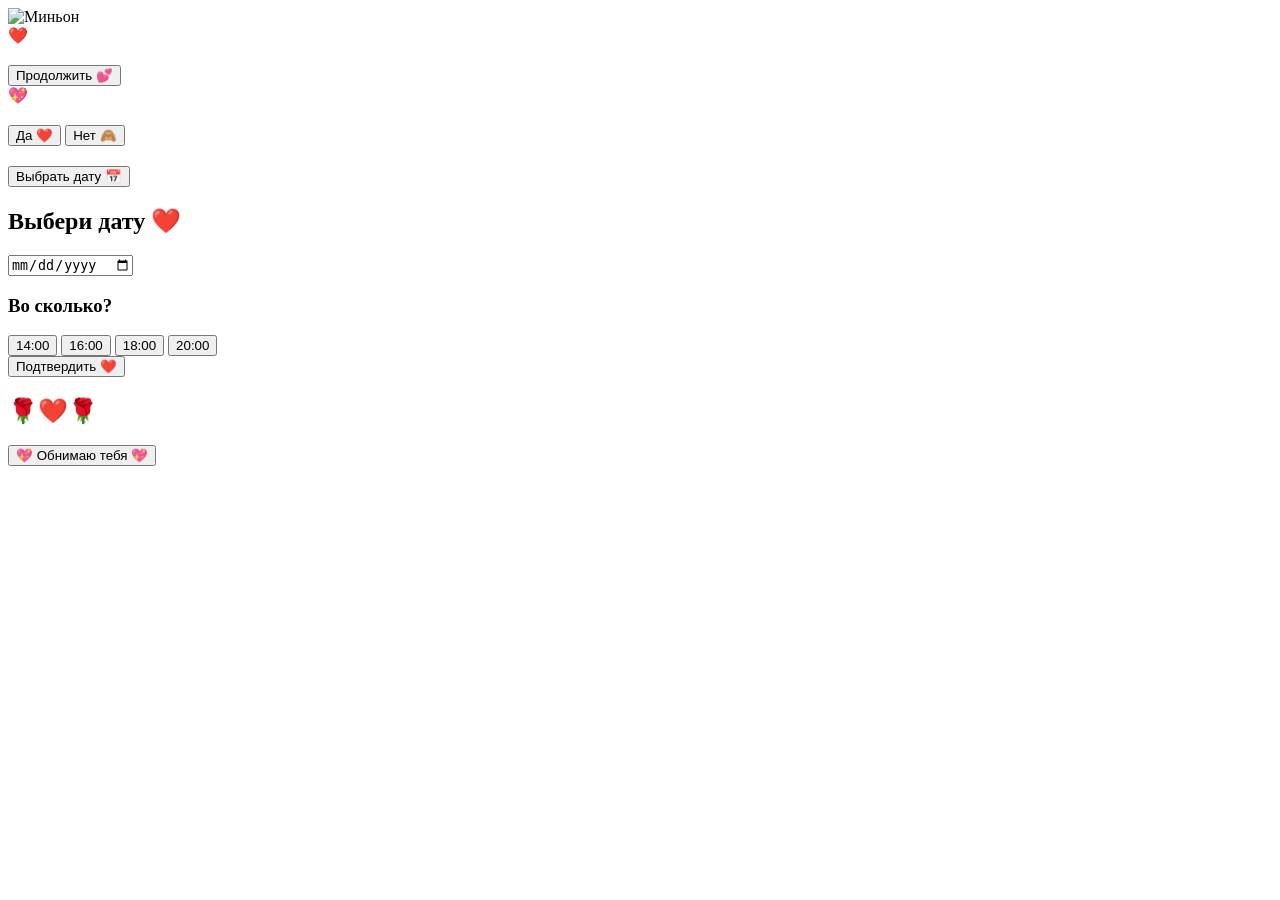
==== index.html @ 379f226e "Rename index (2).html to index.html" ====
<!DOCTYPE html>
<html lang="ru">
<head>
    <meta charset="UTF-8">
    <meta name="viewport" content="width=device-width, initial-scale=1.0">
    <title>Для Любими ❤️</title>

    <!-- Красивый шрифт -->
    <link href="https://fonts.googleapis.com/css2?family=Great+Vibes&family=Poppins:wght@300;400;600&display=swap" rel="stylesheet">

    <link rel="stylesheet" href="style.css">
</head>
<body>

<!-- Анимации -->
<div id="hearts"></div>
<div id="petals"></div>
<div id="roses"></div>

<!-- ===================== Экран 1 ===================== -->

<section class="screen active" id="screen1">

    <div class="glass">

        <img src="images/minion.png" class="minion" alt="Миньон">

        <div class="heart">❤️</div>

        <h1 id="typing"></h1>

        <p id="typing2"></p>

        <button id="startBtn">
            Продолжить 💕
        </button>

    </div>

</section>

<!-- ===================== Экран 2 ===================== -->

<section class="screen" id="screen2">

    <div class="glass">

        <div class="bigHeart">💖</div>

        <h2 id="question"></h2>

        <div class="buttons">

            <button id="yesBtn">
                Да ❤️
            </button>

            <button id="noBtn">
                Нет 🙈
            </button>

        </div>

    </div>

</section>

<!-- ===================== Экран 3 ===================== -->

<section class="screen" id="screen3">

    <div class="envelope" id="envelope">

        <div class="envelope-top"></div>

        <div class="letter">

            <h2 id="loveText"></h2>

            <button id="nextDate">
                Выбрать дату 📅
            </button>

        </div>

    </div>

</section>

<!-- ===================== Экран 4 ===================== -->

<section class="screen" id="screen4">

    <div class="glass">

        <h2>Выбери дату ❤️</h2>

        <input type="date" id="date">

        <h3>Во сколько?</h3>

        <div class="times">

            <button class="time">14:00</button>
            <button class="time">16:00</button>
            <button class="time">18:00</button>
            <button class="time">20:00</button>

        </div>

        <button id="finish">
            Подтвердить ❤️
        </button>

    </div>

</section>

<!-- ===================== Экран 5 ===================== -->

<section class="screen" id="screen5">

    <div class="glass final">

        <h1>🌹❤️🌹</h1>

        <h2 id="finalText"></h2>

        <button id="hug">
            💖 Обнимаю тебя 💖
        </button>

    </div>

</section>

<script src="script.js"></script>

</body>
</html>
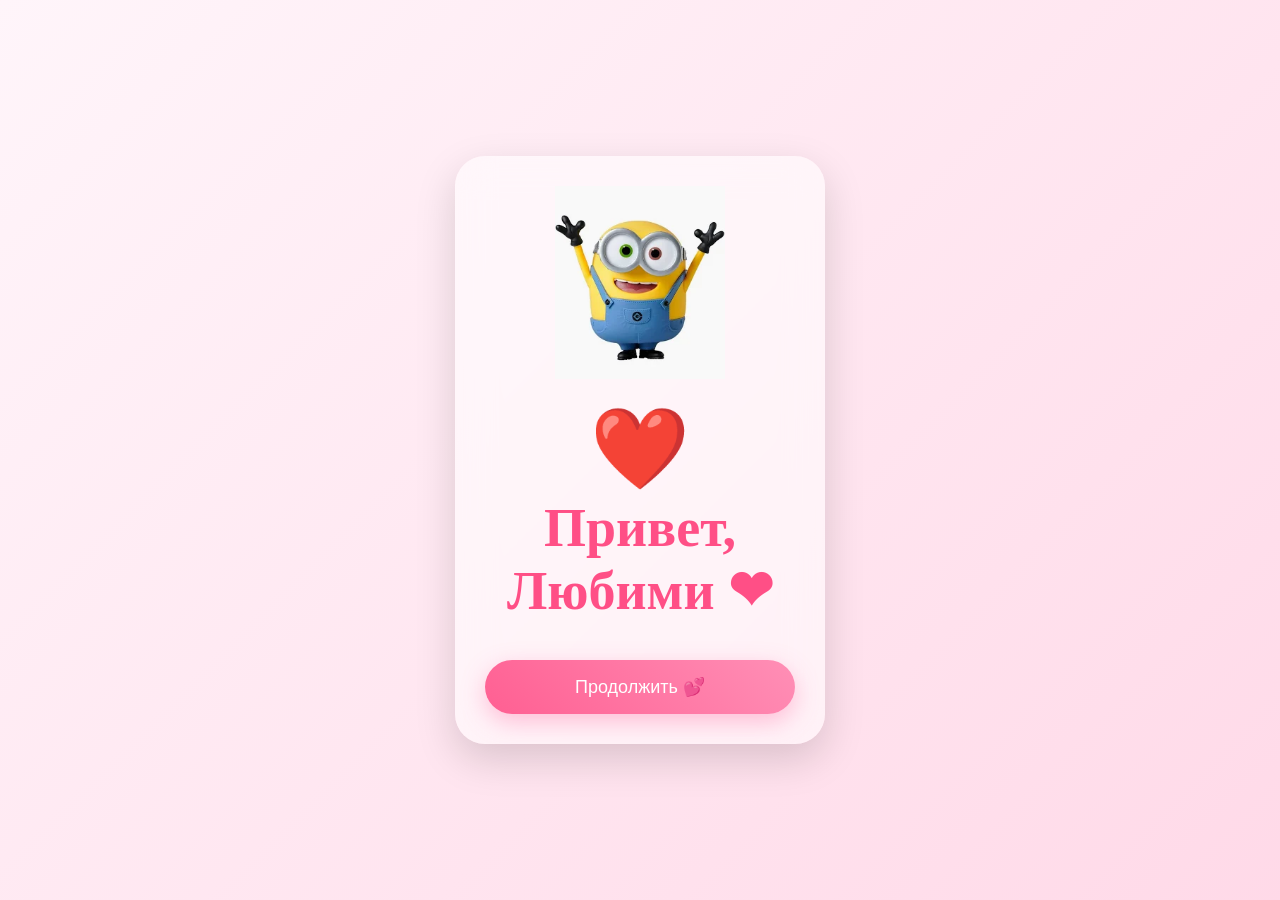
==== commit 8df9bff1: "Update index.html" ====
--- a/index.html
+++ b/index.html
@@ -23,7 +23,7 @@
 
     <div class="glass">
 
-        <img src="images/minion.png" class="minion" alt="Миньон">
+        <img src="minion.png" class="minion" alt="Миньон">
 
         <div class="heart">❤️</div>
 
--- a/style.css
+++ b/style.css
@@ -0,0 +1,398 @@
+*{
+margin:0;
+padding:0;
+box-sizing:border-box;
+font-family:'Poppins',sans-serif;
+}
+
+body{
+
+height:100vh;
+overflow:hidden;
+
+background:linear-gradient(-45deg,
+#ffd6e8,
+#ffeaf3,
+#ffd0e2,
+#fff5fa);
+
+background-size:400% 400%;
+
+animation:bg 12s ease infinite;
+
+}
+
+@keyframes bg{
+
+0%{background-position:0% 50%;}
+50%{background-position:100% 50%;}
+100%{background-position:0% 50%;}
+
+}
+
+.screen{
+
+position:absolute;
+inset:0;
+
+display:none;
+
+justify-content:center;
+align-items:center;
+
+padding:20px;
+
+animation:fade .6s;
+
+}
+
+.screen.active{
+
+display:flex;
+
+}
+
+@keyframes fade{
+
+from{
+
+opacity:0;
+transform:scale(.95);
+
+}
+
+to{
+
+opacity:1;
+transform:scale(1);
+
+}
+
+}
+
+.glass{
+
+width:95%;
+max-width:370px;
+
+padding:30px;
+
+border-radius:30px;
+
+background:rgba(255,255,255,.55);
+
+backdrop-filter:blur(18px);
+
+box-shadow:0 15px 40px rgba(0,0,0,.15);
+
+text-align:center;
+
+}
+
+h1{
+
+font-family:'Great Vibes',cursive;
+
+font-size:54px;
+
+color:#ff4f86;
+
+margin-bottom:15px;
+
+}
+
+h2{
+
+color:#ff4f86;
+
+margin:15px 0;
+
+}
+
+p{
+
+margin-bottom:20px;
+
+}
+
+button{
+
+width:100%;
+
+padding:16px;
+
+margin-top:18px;
+
+border:none;
+
+border-radius:50px;
+
+font-size:18px;
+
+cursor:pointer;
+
+background:linear-gradient(45deg,#ff5f92,#ff8fb6);
+
+color:white;
+
+transition:.3s;
+
+box-shadow:0 8px 25px rgba(255,90,150,.35);
+
+}
+
+button:hover{
+
+transform:scale(1.04);
+
+}
+
+button:active{
+
+transform:scale(.95);
+
+}
+
+.buttons{
+
+display:flex;
+
+gap:15px;
+
+margin-top:25px;
+
+}
+
+#noBtn{
+
+background:#ffb2cb;
+
+position:relative;
+
+}
+
+.minion{
+
+width:170px;
+
+margin-bottom:20px;
+
+animation:jump 2.5s infinite;
+
+}
+
+@keyframes jump{
+
+0%,100%{
+
+transform:translateY(0);
+
+}
+
+50%{
+
+transform:translateY(-12px);
+
+}
+
+}
+
+.heart{
+
+font-size:80px;
+
+animation:beat 1s infinite;
+
+}
+
+.bigHeart{
+
+font-size:95px;
+
+animation:beat 1s infinite;
+
+margin-bottom:20px;
+
+}
+
+@keyframes beat{
+
+0%,100%{
+
+transform:scale(1);
+
+}
+
+50%{
+
+transform:scale(1.15);
+
+}
+
+}
+
+.times{
+
+display:grid;
+
+grid-template-columns:repeat(2,1fr);
+
+gap:12px;
+
+margin:20px 0;
+
+}
+
+.time{
+
+background:#ffd6e6;
+
+color:#444;
+
+}
+
+.time.active{
+
+background:#ff5f92;
+
+color:white;
+
+}
+
+input[type=date]{
+
+width:100%;
+
+padding:15px;
+
+font-size:18px;
+
+border-radius:15px;
+
+border:2px solid #ffd2df;
+
+margin:20px 0;
+
+}
+
+#hearts,
+#petals,
+#roses{
+
+position:fixed;
+
+inset:0;
+
+pointer-events:none;
+
+overflow:hidden;
+
+}
+
+.item{
+
+position:absolute;
+
+top:-50px;
+
+animation:fall linear forwards;
+
+}
+
+@keyframes fall{
+
+to{
+
+transform:translateY(120vh) rotate(360deg);
+
+}
+
+}
+
+/* Конверт */
+
+.envelope{
+
+position:relative;
+
+width:320px;
+
+height:220px;
+
+}
+
+.envelope-top{
+
+position:absolute;
+
+width:100%;
+
+height:110px;
+
+background:#ff8fb1;
+
+clip-path:polygon(0 0,100% 0,50% 100%);
+
+transform-origin:top;
+
+transition:1s;
+
+border-radius:15px 15px 0 0;
+
+z-index:3;
+
+}
+
+.letter{
+
+position:absolute;
+
+left:10px;
+
+bottom:0;
+
+width:300px;
+
+height:190px;
+
+background:white;
+
+padding:20px;
+
+border-radius:20px;
+
+box-shadow:0 12px 30px rgba(0,0,0,.18);
+
+transform:translateY(60px);
+
+transition:1s;
+
+}
+
+.envelope.open .envelope-top{
+
+transform:rotateX(180deg);
+
+}
+
+.envelope.open .letter{
+
+transform:translateY(-30px);
+
+}
+
+@media(max-width:430px){
+
+.buttons{
+
+flex-direction:column;
+
+}
+
+button{
+
+width:100%;
+
+}
+
+}
